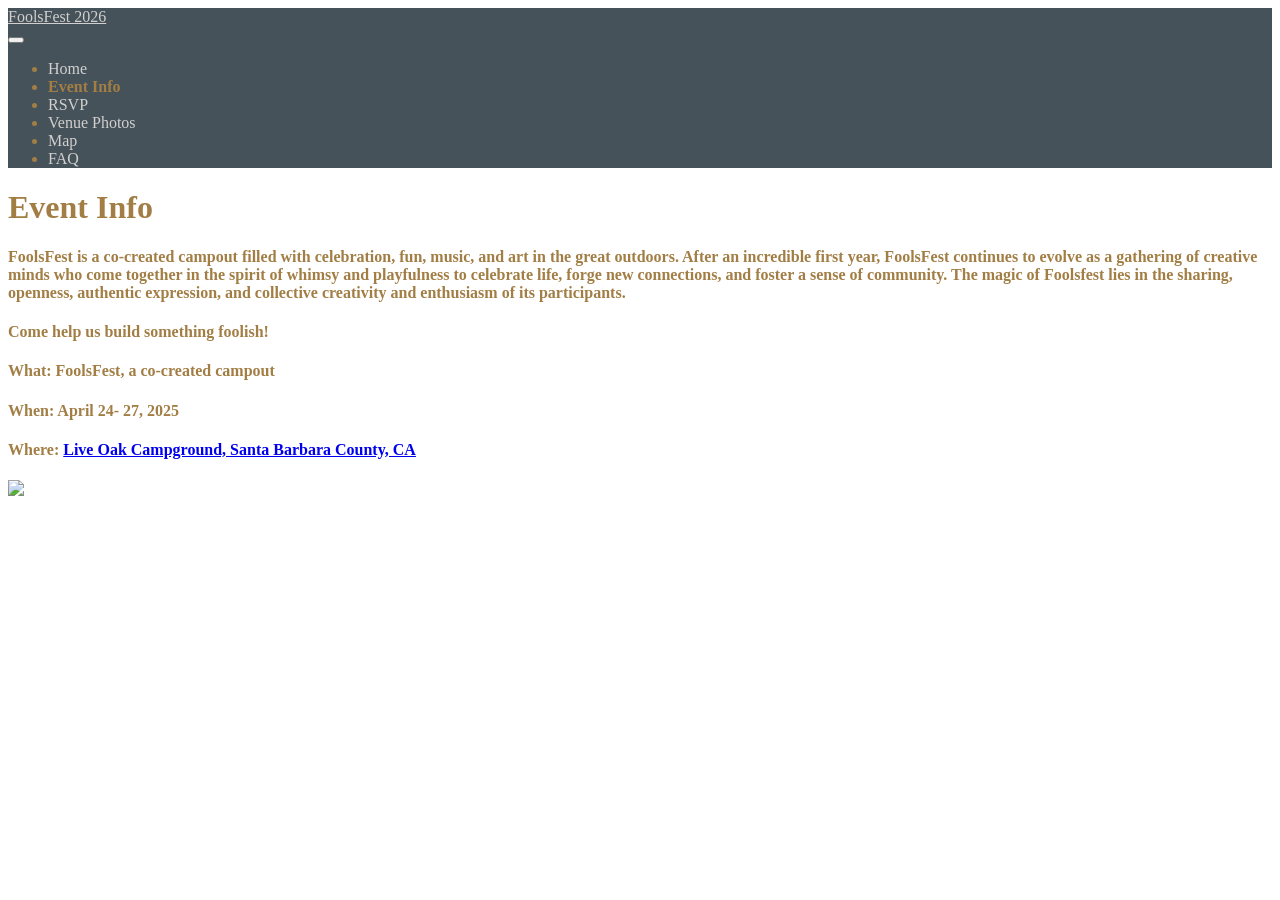
==== docs/Event_Info.html @ 2bf1d5db "+update color scheme for 2006" ====
<!DOCTYPE html>
<html xmlns="http://www.w3.org/1999/xhtml" lang="en" xml:lang="en"><head>

<meta charset="utf-8">
<meta name="generator" content="quarto-1.6.40">

<meta name="viewport" content="width=device-width, initial-scale=1.0, user-scalable=yes">


<title>Event Info – FoolsFest 2026</title>
<style>
code{white-space: pre-wrap;}
span.smallcaps{font-variant: small-caps;}
div.columns{display: flex; gap: min(4vw, 1.5em);}
div.column{flex: auto; overflow-x: auto;}
div.hanging-indent{margin-left: 1.5em; text-indent: -1.5em;}
ul.task-list{list-style: none;}
ul.task-list li input[type="checkbox"] {
  width: 0.8em;
  margin: 0 0.8em 0.2em -1em; /* quarto-specific, see https://github.com/quarto-dev/quarto-cli/issues/4556 */ 
  vertical-align: middle;
}
</style>


<script src="site_libs/quarto-nav/quarto-nav.js"></script>
<script src="site_libs/quarto-nav/headroom.min.js"></script>
<script src="site_libs/clipboard/clipboard.min.js"></script>
<script src="site_libs/quarto-search/autocomplete.umd.js"></script>
<script src="site_libs/quarto-search/fuse.min.js"></script>
<script src="site_libs/quarto-search/quarto-search.js"></script>
<meta name="quarto:offset" content="./">
<link href="./jesters_cap_icon.png" rel="icon" type="image/png">
<script src="site_libs/quarto-html/quarto.js"></script>
<script src="site_libs/quarto-html/popper.min.js"></script>
<script src="site_libs/quarto-html/tippy.umd.min.js"></script>
<script src="site_libs/quarto-html/anchor.min.js"></script>
<link href="site_libs/quarto-html/tippy.css" rel="stylesheet">
<link href="site_libs/quarto-html/quarto-syntax-highlighting-dark-8ea72dc5fed832574809a9c94082fbbb.css" rel="stylesheet" id="quarto-text-highlighting-styles">
<script src="site_libs/bootstrap/bootstrap.min.js"></script>
<link href="site_libs/bootstrap/bootstrap-icons.css" rel="stylesheet">
<link href="site_libs/bootstrap/bootstrap-97e8118aa17df01863e4d4c59f1f926f.min.css" rel="stylesheet" append-hash="true" id="quarto-bootstrap" data-mode="dark">
<script id="quarto-search-options" type="application/json">{
  "location": "navbar",
  "copy-button": false,
  "collapse-after": 3,
  "panel-placement": "end",
  "type": "overlay",
  "limit": 50,
  "keyboard-shortcut": [
    "f",
    "/",
    "s"
  ],
  "show-item-context": false,
  "language": {
    "search-no-results-text": "No results",
    "search-matching-documents-text": "matching documents",
    "search-copy-link-title": "Copy link to search",
    "search-hide-matches-text": "Hide additional matches",
    "search-more-match-text": "more match in this document",
    "search-more-matches-text": "more matches in this document",
    "search-clear-button-title": "Clear",
    "search-text-placeholder": "",
    "search-detached-cancel-button-title": "Cancel",
    "search-submit-button-title": "Submit",
    "search-label": "Search"
  }
}</script>


<link rel="stylesheet" href="styles.css">
</head>

<body class="nav-fixed">

<div id="quarto-search-results"></div>
  <header id="quarto-header" class="headroom fixed-top">
    <nav class="navbar navbar-expand-lg " data-bs-theme="dark">
      <div class="navbar-container container-fluid">
      <div class="navbar-brand-container mx-auto">
    <a class="navbar-brand" href="./index.html">
    <span class="navbar-title">FoolsFest 2026</span>
    </a>
  </div>
            <div id="quarto-search" class="" title="Search"></div>
          <button class="navbar-toggler" type="button" data-bs-toggle="collapse" data-bs-target="#navbarCollapse" aria-controls="navbarCollapse" role="menu" aria-expanded="false" aria-label="Toggle navigation" onclick="if (window.quartoToggleHeadroom) { window.quartoToggleHeadroom(); }">
  <span class="navbar-toggler-icon"></span>
</button>
          <div class="collapse navbar-collapse" id="navbarCollapse">
            <ul class="navbar-nav navbar-nav-scroll me-auto">
  <li class="nav-item">
    <a class="nav-link" href="./index.html"> 
<span class="menu-text">Home</span></a>
  </li>  
  <li class="nav-item">
    <a class="nav-link active" href="./Event_Info.html" aria-current="page"> 
<span class="menu-text">Event Info</span></a>
  </li>  
  <li class="nav-item">
    <a class="nav-link" href="./RSVP.html"> 
<span class="menu-text">RSVP</span></a>
  </li>  
  <li class="nav-item">
    <a class="nav-link" href="./Venue_Photos.html"> 
<span class="menu-text">Venue Photos</span></a>
  </li>  
  <li class="nav-item">
    <a class="nav-link" href="./Map.html"> 
<span class="menu-text">Map</span></a>
  </li>  
  <li class="nav-item">
    <a class="nav-link" href="./FAQ.html"> 
<span class="menu-text">FAQ</span></a>
  </li>  
</ul>
          </div> <!-- /navcollapse -->
            <div class="quarto-navbar-tools">
</div>
      </div> <!-- /container-fluid -->
    </nav>
</header>
<!-- content -->
<div id="quarto-content" class="quarto-container page-columns page-rows-contents page-layout-article page-navbar">
<!-- sidebar -->
<!-- margin-sidebar -->
    <div id="quarto-margin-sidebar" class="sidebar margin-sidebar zindex-bottom">
        
    </div>
<!-- main -->
<main class="content" id="quarto-document-content">

<header id="title-block-header" class="quarto-title-block default">
<div class="quarto-title">
<h1 class="title">Event Info</h1>
</div>



<div class="quarto-title-meta">

    
  
    
  </div>
  


</header>


<section id="foolsfest-is-a-co-created-campout-filled-with-celebration-fun-music-and-art-in-the-great-outdoors.[base64].-the-magic-of-foolsfest-lies-in-the-sharing-openness-authentic-expression-and-collective-creativity-and-enthusiasm-of-its-participants." class="level4">
<h4 class="anchored" data-anchor-id="foolsfest-is-a-co-created-campout-filled-with-celebration-fun-music-and-art-in-the-great-outdoors.[base64].-the-magic-of-foolsfest-lies-in-the-sharing-openness-authentic-expression-and-collective-creativity-and-enthusiasm-of-its-participants."><strong>FoolsFest is a co-created campout filled with celebration, fun, music, and art in the great outdoors. After an incredible first year, FoolsFest continues to evolve as a gathering of creative minds who come together in the spirit of whimsy and playfulness to celebrate life, forge new connections, and foster a sense of community. The magic of Foolsfest lies in the sharing, openness, authentic expression, and collective creativity and enthusiasm of its participants.</strong></h4>
</section>
<section id="come-help-us-build-something-foolish" class="level4">
<h4 class="anchored" data-anchor-id="come-help-us-build-something-foolish"><strong>Come help us build something foolish!</strong></h4>
</section>
<section id="what-foolsfest-a-co-created-campout" class="level4">
<h4 class="anchored" data-anchor-id="what-foolsfest-a-co-created-campout"><strong>What: FoolsFest, a co-created campout</strong></h4>
</section>
<section id="when-april-24--27-2025" class="level4">
<h4 class="anchored" data-anchor-id="when-april-24--27-2025"><strong>When: April 24- 27, 2025</strong></h4>
</section>
<section id="where-live-oak-campground-santa-barbara-county-ca" class="level4">
<h4 class="anchored" data-anchor-id="where-live-oak-campground-santa-barbara-county-ca"><strong>Where: <a href="https://www.google.com/maps/place/Live+Oak+Camp/@34.5543562,-119.8818684,15z/data=!4m6!3m5!1s0x80e9437d99e398fd:0x811c9e578a278160!8m2!3d34.5543562!4d-119.8818684!16s%2Fg%2F1tdftg1k?entry=ttu">Live Oak Campground, Santa Barbara County, CA</a></strong></h4>
</section>
<section id="section" class="level4">
<h4 class="anchored" data-anchor-id="section"></h4>
</section>
<section id="section-1" class="level4">
<h4 class="anchored" data-anchor-id="section-1"></h4>
<p><img src="img/pecker_oak.jpeg" class="img-fluid"></p>


</section>

</main> <!-- /main -->
<script id="quarto-html-after-body" type="application/javascript">
window.document.addEventListener("DOMContentLoaded", function (event) {
  const toggleBodyColorMode = (bsSheetEl) => {
    const mode = bsSheetEl.getAttribute("data-mode");
    const bodyEl = window.document.querySelector("body");
    if (mode === "dark") {
      bodyEl.classList.add("quarto-dark");
      bodyEl.classList.remove("quarto-light");
    } else {
      bodyEl.classList.add("quarto-light");
      bodyEl.classList.remove("quarto-dark");
    }
  }
  const toggleBodyColorPrimary = () => {
    const bsSheetEl = window.document.querySelector("link#quarto-bootstrap");
    if (bsSheetEl) {
      toggleBodyColorMode(bsSheetEl);
    }
  }
  toggleBodyColorPrimary();  
  const icon = "";
  const anchorJS = new window.AnchorJS();
  anchorJS.options = {
    placement: 'right',
    icon: icon
  };
  anchorJS.add('.anchored');
  const isCodeAnnotation = (el) => {
    for (const clz of el.classList) {
      if (clz.startsWith('code-annotation-')) {                     
        return true;
      }
    }
    return false;
  }
  const onCopySuccess = function(e) {
    // button target
    const button = e.trigger;
    // don't keep focus
    button.blur();
    // flash "checked"
    button.classList.add('code-copy-button-checked');
    var currentTitle = button.getAttribute("title");
    button.setAttribute("title", "Copied!");
    let tooltip;
    if (window.bootstrap) {
      button.setAttribute("data-bs-toggle", "tooltip");
      button.setAttribute("data-bs-placement", "left");
      button.setAttribute("data-bs-title", "Copied!");
      tooltip = new bootstrap.Tooltip(button, 
        { trigger: "manual", 
          customClass: "code-copy-button-tooltip",
          offset: [0, -8]});
      tooltip.show();    
    }
    setTimeout(function() {
      if (tooltip) {
        tooltip.hide();
        button.removeAttribute("data-bs-title");
        button.removeAttribute("data-bs-toggle");
        button.removeAttribute("data-bs-placement");
      }
      button.setAttribute("title", currentTitle);
      button.classList.remove('code-copy-button-checked');
    }, 1000);
    // clear code selection
    e.clearSelection();
  }
  const getTextToCopy = function(trigger) {
      const codeEl = trigger.previousElementSibling.cloneNode(true);
      for (const childEl of codeEl.children) {
        if (isCodeAnnotation(childEl)) {
          childEl.remove();
        }
      }
      return codeEl.innerText;
  }
  const clipboard = new window.ClipboardJS('.code-copy-button:not([data-in-quarto-modal])', {
    text: getTextToCopy
  });
  clipboard.on('success', onCopySuccess);
  if (window.document.getElementById('quarto-embedded-source-code-modal')) {
    const clipboardModal = new window.ClipboardJS('.code-copy-button[data-in-quarto-modal]', {
      text: getTextToCopy,
      container: window.document.getElementById('quarto-embedded-source-code-modal')
    });
    clipboardModal.on('success', onCopySuccess);
  }
    var localhostRegex = new RegExp(/^(?:http|https):\/\/localhost\:?[0-9]*\//);
    var mailtoRegex = new RegExp(/^mailto:/);
      var filterRegex = new RegExp('/' + window.location.host + '/');
    var isInternal = (href) => {
        return filterRegex.test(href) || localhostRegex.test(href) || mailtoRegex.test(href);
    }
    // Inspect non-navigation links and adorn them if external
 	var links = window.document.querySelectorAll('a[href]:not(.nav-link):not(.navbar-brand):not(.toc-action):not(.sidebar-link):not(.sidebar-item-toggle):not(.pagination-link):not(.no-external):not([aria-hidden]):not(.dropdown-item):not(.quarto-navigation-tool):not(.about-link)');
    for (var i=0; i<links.length; i++) {
      const link = links[i];
      if (!isInternal(link.href)) {
        // undo the damage that might have been done by quarto-nav.js in the case of
        // links that we want to consider external
        if (link.dataset.originalHref !== undefined) {
          link.href = link.dataset.originalHref;
        }
      }
    }
  function tippyHover(el, contentFn, onTriggerFn, onUntriggerFn) {
    const config = {
      allowHTML: true,
      maxWidth: 500,
      delay: 100,
      arrow: false,
      appendTo: function(el) {
          return el.parentElement;
      },
      interactive: true,
      interactiveBorder: 10,
      theme: 'quarto',
      placement: 'bottom-start',
    };
    if (contentFn) {
      config.content = contentFn;
    }
    if (onTriggerFn) {
      config.onTrigger = onTriggerFn;
    }
    if (onUntriggerFn) {
      config.onUntrigger = onUntriggerFn;
    }
    window.tippy(el, config); 
  }
  const noterefs = window.document.querySelectorAll('a[role="doc-noteref"]');
  for (var i=0; i<noterefs.length; i++) {
    const ref = noterefs[i];
    tippyHover(ref, function() {
      // use id or data attribute instead here
      let href = ref.getAttribute('data-footnote-href') || ref.getAttribute('href');
      try { href = new URL(href).hash; } catch {}
      const id = href.replace(/^#\/?/, "");
      const note = window.document.getElementById(id);
      if (note) {
        return note.innerHTML;
      } else {
        return "";
      }
    });
  }
  const xrefs = window.document.querySelectorAll('a.quarto-xref');
  const processXRef = (id, note) => {
    // Strip column container classes
    const stripColumnClz = (el) => {
      el.classList.remove("page-full", "page-columns");
      if (el.children) {
        for (const child of el.children) {
          stripColumnClz(child);
        }
      }
    }
    stripColumnClz(note)
    if (id === null || id.startsWith('sec-')) {
      // Special case sections, only their first couple elements
      const container = document.createElement("div");
      if (note.children && note.children.length > 2) {
        container.appendChild(note.children[0].cloneNode(true));
        for (let i = 1; i < note.children.length; i++) {
          const child = note.children[i];
          if (child.tagName === "P" && child.innerText === "") {
            continue;
          } else {
            container.appendChild(child.cloneNode(true));
            break;
          }
        }
        if (window.Quarto?.typesetMath) {
          window.Quarto.typesetMath(container);
        }
        return container.innerHTML
      } else {
        if (window.Quarto?.typesetMath) {
          window.Quarto.typesetMath(note);
        }
        return note.innerHTML;
      }
    } else {
      // Remove any anchor links if they are present
      const anchorLink = note.querySelector('a.anchorjs-link');
      if (anchorLink) {
        anchorLink.remove();
      }
      if (window.Quarto?.typesetMath) {
        window.Quarto.typesetMath(note);
      }
      if (note.classList.contains("callout")) {
        return note.outerHTML;
      } else {
        return note.innerHTML;
      }
    }
  }
  for (var i=0; i<xrefs.length; i++) {
    const xref = xrefs[i];
    tippyHover(xref, undefined, function(instance) {
      instance.disable();
      let url = xref.getAttribute('href');
      let hash = undefined; 
      if (url.startsWith('#')) {
        hash = url;
      } else {
        try { hash = new URL(url).hash; } catch {}
      }
      if (hash) {
        const id = hash.replace(/^#\/?/, "");
        const note = window.document.getElementById(id);
        if (note !== null) {
          try {
            const html = processXRef(id, note.cloneNode(true));
            instance.setContent(html);
          } finally {
            instance.enable();
            instance.show();
          }
        } else {
          // See if we can fetch this
          fetch(url.split('#')[0])
          .then(res => res.text())
          .then(html => {
            const parser = new DOMParser();
            const htmlDoc = parser.parseFromString(html, "text/html");
            const note = htmlDoc.getElementById(id);
            if (note !== null) {
              const html = processXRef(id, note);
              instance.setContent(html);
            } 
          }).finally(() => {
            instance.enable();
            instance.show();
          });
        }
      } else {
        // See if we can fetch a full url (with no hash to target)
        // This is a special case and we should probably do some content thinning / targeting
        fetch(url)
        .then(res => res.text())
        .then(html => {
          const parser = new DOMParser();
          const htmlDoc = parser.parseFromString(html, "text/html");
          const note = htmlDoc.querySelector('main.content');
          if (note !== null) {
            // This should only happen for chapter cross references
            // (since there is no id in the URL)
            // remove the first header
            if (note.children.length > 0 && note.children[0].tagName === "HEADER") {
              note.children[0].remove();
            }
            const html = processXRef(null, note);
            instance.setContent(html);
          } 
        }).finally(() => {
          instance.enable();
          instance.show();
        });
      }
    }, function(instance) {
    });
  }
      let selectedAnnoteEl;
      const selectorForAnnotation = ( cell, annotation) => {
        let cellAttr = 'data-code-cell="' + cell + '"';
        let lineAttr = 'data-code-annotation="' +  annotation + '"';
        const selector = 'span[' + cellAttr + '][' + lineAttr + ']';
        return selector;
      }
      const selectCodeLines = (annoteEl) => {
        const doc = window.document;
        const targetCell = annoteEl.getAttribute("data-target-cell");
        const targetAnnotation = annoteEl.getAttribute("data-target-annotation");
        const annoteSpan = window.document.querySelector(selectorForAnnotation(targetCell, targetAnnotation));
        const lines = annoteSpan.getAttribute("data-code-lines").split(",");
        const lineIds = lines.map((line) => {
          return targetCell + "-" + line;
        })
        let top = null;
        let height = null;
        let parent = null;
        if (lineIds.length > 0) {
            //compute the position of the single el (top and bottom and make a div)
            const el = window.document.getElementById(lineIds[0]);
            top = el.offsetTop;
            height = el.offsetHeight;
            parent = el.parentElement.parentElement;
          if (lineIds.length > 1) {
            const lastEl = window.document.getElementById(lineIds[lineIds.length - 1]);
            const bottom = lastEl.offsetTop + lastEl.offsetHeight;
            height = bottom - top;
          }
          if (top !== null && height !== null && parent !== null) {
            // cook up a div (if necessary) and position it 
            let div = window.document.getElementById("code-annotation-line-highlight");
            if (div === null) {
              div = window.document.createElement("div");
              div.setAttribute("id", "code-annotation-line-highlight");
              div.style.position = 'absolute';
              parent.appendChild(div);
            }
            div.style.top = top - 2 + "px";
            div.style.height = height + 4 + "px";
            div.style.left = 0;
            let gutterDiv = window.document.getElementById("code-annotation-line-highlight-gutter");
            if (gutterDiv === null) {
              gutterDiv = window.document.createElement("div");
              gutterDiv.setAttribute("id", "code-annotation-line-highlight-gutter");
              gutterDiv.style.position = 'absolute';
              const codeCell = window.document.getElementById(targetCell);
              const gutter = codeCell.querySelector('.code-annotation-gutter');
              gutter.appendChild(gutterDiv);
            }
            gutterDiv.style.top = top - 2 + "px";
            gutterDiv.style.height = height + 4 + "px";
          }
          selectedAnnoteEl = annoteEl;
        }
      };
      const unselectCodeLines = () => {
        const elementsIds = ["code-annotation-line-highlight", "code-annotation-line-highlight-gutter"];
        elementsIds.forEach((elId) => {
          const div = window.document.getElementById(elId);
          if (div) {
            div.remove();
          }
        });
        selectedAnnoteEl = undefined;
      };
        // Handle positioning of the toggle
    window.addEventListener(
      "resize",
      throttle(() => {
        elRect = undefined;
        if (selectedAnnoteEl) {
          selectCodeLines(selectedAnnoteEl);
        }
      }, 10)
    );
    function throttle(fn, ms) {
    let throttle = false;
    let timer;
      return (...args) => {
        if(!throttle) { // first call gets through
            fn.apply(this, args);
            throttle = true;
        } else { // all the others get throttled
            if(timer) clearTimeout(timer); // cancel #2
            timer = setTimeout(() => {
              fn.apply(this, args);
              timer = throttle = false;
            }, ms);
        }
      };
    }
      // Attach click handler to the DT
      const annoteDls = window.document.querySelectorAll('dt[data-target-cell]');
      for (const annoteDlNode of annoteDls) {
        annoteDlNode.addEventListener('click', (event) => {
          const clickedEl = event.target;
          if (clickedEl !== selectedAnnoteEl) {
            unselectCodeLines();
            const activeEl = window.document.querySelector('dt[data-target-cell].code-annotation-active');
            if (activeEl) {
              activeEl.classList.remove('code-annotation-active');
            }
            selectCodeLines(clickedEl);
            clickedEl.classList.add('code-annotation-active');
          } else {
            // Unselect the line
            unselectCodeLines();
            clickedEl.classList.remove('code-annotation-active');
          }
        });
      }
  const findCites = (el) => {
    const parentEl = el.parentElement;
    if (parentEl) {
      const cites = parentEl.dataset.cites;
      if (cites) {
        return {
          el,
          cites: cites.split(' ')
        };
      } else {
        return findCites(el.parentElement)
      }
    } else {
      return undefined;
    }
  };
  var bibliorefs = window.document.querySelectorAll('a[role="doc-biblioref"]');
  for (var i=0; i<bibliorefs.length; i++) {
    const ref = bibliorefs[i];
    const citeInfo = findCites(ref);
    if (citeInfo) {
      tippyHover(citeInfo.el, function() {
        var popup = window.document.createElement('div');
        citeInfo.cites.forEach(function(cite) {
          var citeDiv = window.document.createElement('div');
          citeDiv.classList.add('hanging-indent');
          citeDiv.classList.add('csl-entry');
          var biblioDiv = window.document.getElementById('ref-' + cite);
          if (biblioDiv) {
            citeDiv.innerHTML = biblioDiv.innerHTML;
          }
          popup.appendChild(citeDiv);
        });
        return popup.innerHTML;
      });
    }
  }
});
</script>
</div> <!-- /content -->




</body></html>
---- docs/styles.css ----
/* ---------------- Header / Navbar ---------------- */
.navbar {
  background-color: #465259; /* River Bed */
}

.navbar .navbar-brand,
.navbar .nav-link {
  color: #d1d0cf; /* Quill Gray */
}

.navbar .nav-link:hover {
  color: #e4ca69; /* Equator */
}

.navbar .nav-link.active {
  color: #a27e45; /* Cape Palliser */
  font-weight: bold;
}

/* ---------------- Body Text ---------------- */
body {
  color:  #a27e45; /* River Bed */
}

/* ---------------- FAQ Page ---------------- */
.page-faq dd {
  color: #465259; /* River Bed */
}

.page-faq dt {
  color: #a27e45; /* Cape Palliser */
  font-weight: bold;
}

/* ---------------- Buttons ---------------- */
.button {
  background-color: #a27e45; /* Cape Palliser */
  color: #d1d0cf;            /* Quill Gray */
  border: none;
  padding: 15px 32px;
  font-size: 32px;
  cursor: pointer;
}

.button:hover {
  background-color: #e4ca69; /* Equator */
}

.rsvp-button {
  display: inline-block;
  padding: 15px 30px;
  font-size: 32px;
  font-weight: bold;
  text-align: center;
  text-decoration: none;
  border-radius: 8px;
  background-color: #a27e45; /* Cape Palliser */
  color: #d1d0cf;            /* Quill Gray */
  border: 2px solid #d1d0cf;
  box-shadow: 0 4px 6px rgba(0, 0, 0, 0.1);
  transition: background-color 0.3s ease, transform 0.2s ease;
}

.rsvp-button:hover {
  background-color: #e4ca69; /* Equator */
  transform: translateY(-2px);
}

/* ---------------- Margin Sidebar ("On This Page") ---------------- */
.toc-wrapper {
  background-color: #465259; /* River Bed */
  padding: 10px;
  border-radius: 6px;
}

.nav-link {
  color: #d1d0cf; /* Quill Gray */
  text-decoration: none;
}

.nav-link:hover {
  color: #e4ca69; /* Equator */
}

.nav-link.active {
  color: #a27e45 !important; /* Cape Palliser */
  font-weight: bold;
}

/* ---------------- Global Link Colors ---------------- */
:root {
  --bs-link-color: #465259;       /* River Bed */
  --bs-link-hover-color: #e4ca69; /* Equator */
}
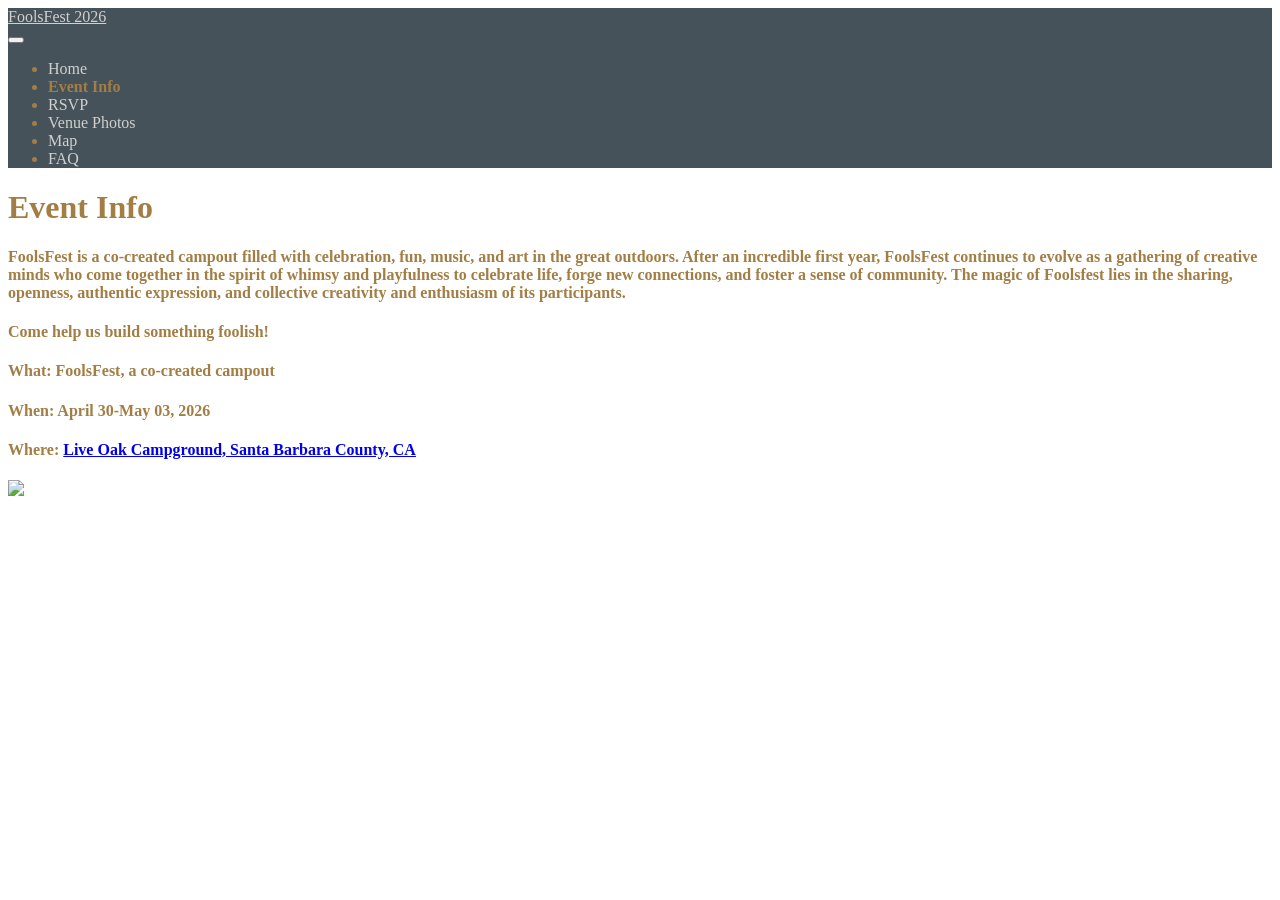
==== commit 0c4b15dc: "FAQ and event date updates" ====
--- a/docs/Event_Info.html
+++ b/docs/Event_Info.html
@@ -158,8 +158,8 @@
 <section id="what-foolsfest-a-co-created-campout" class="level4">
 <h4 class="anchored" data-anchor-id="what-foolsfest-a-co-created-campout"><strong>What: FoolsFest, a co-created campout</strong></h4>
 </section>
-<section id="when-april-24--27-2025" class="level4">
-<h4 class="anchored" data-anchor-id="when-april-24--27-2025"><strong>When: April 24- 27, 2025</strong></h4>
+<section id="when-april-30-may-03-2026" class="level4">
+<h4 class="anchored" data-anchor-id="when-april-30-may-03-2026"><strong>When: April 30-May 03, 2026</strong></h4>
 </section>
 <section id="where-live-oak-campground-santa-barbara-county-ca" class="level4">
 <h4 class="anchored" data-anchor-id="where-live-oak-campground-santa-barbara-county-ca"><strong>Where: <a href="https://www.google.com/maps/place/Live+Oak+Camp/@34.5543562,-119.8818684,15z/data=!4m6!3m5!1s0x80e9437d99e398fd:0x811c9e578a278160!8m2!3d34.5543562!4d-119.8818684!16s%2Fg%2F1tdftg1k?entry=ttu">Live Oak Campground, Santa Barbara County, CA</a></strong></h4>
--- a/docs/styles.css
+++ b/docs/styles.css
@@ -92,3 +92,15 @@
   --bs-link-color: #465259;       /* River Bed */
   --bs-link-hover-color: #e4ca69; /* Equator */
 }
+
+.rsvp-center {
+  display: flex;
+  justify-content: center;
+}
+
+@media (max-width: 768px) {
+  .quarto-about img {
+    width: 80%;
+  }
+}
+
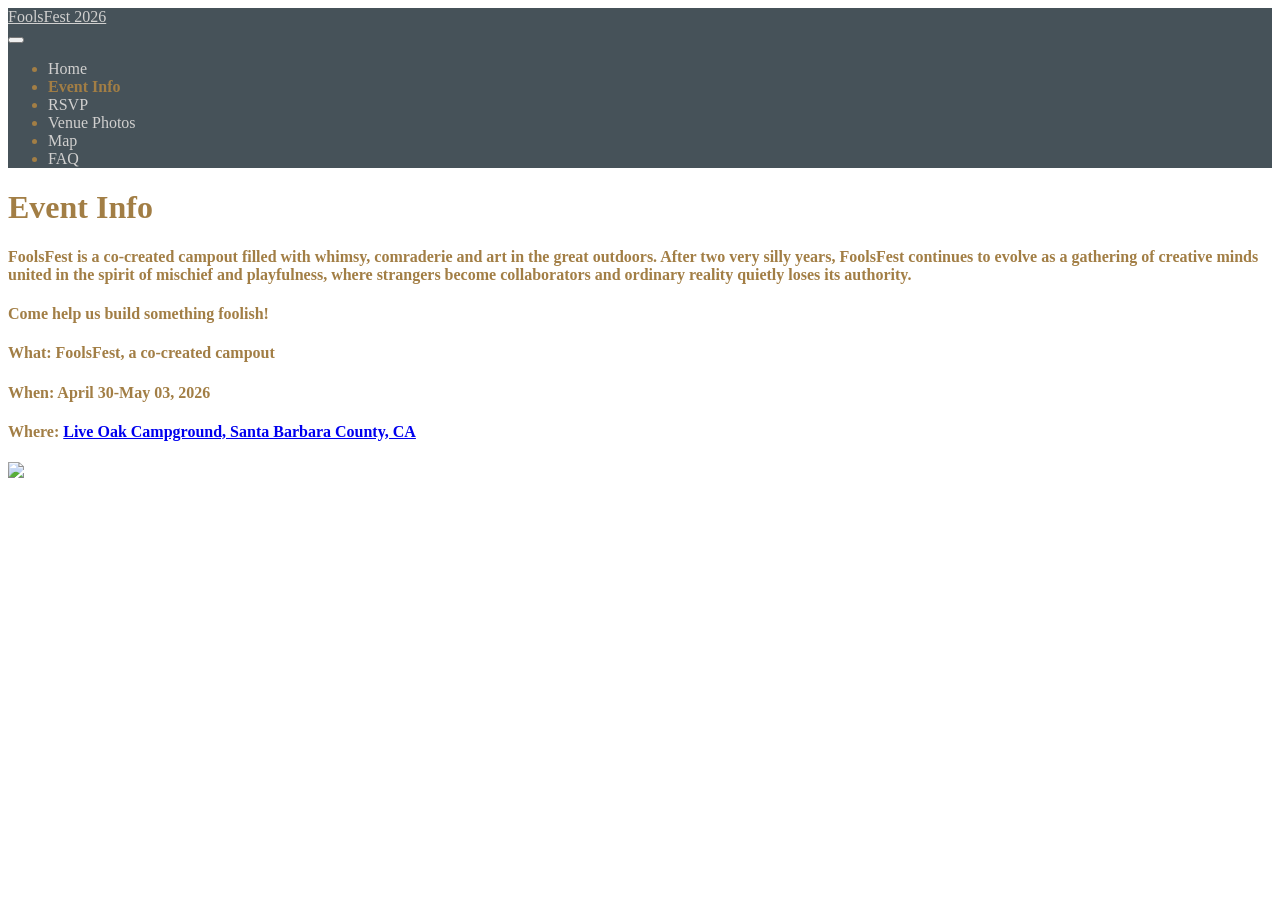
==== commit 6a0ec373: "general language and formatting update" ====
--- a/docs/Event_Info.html
+++ b/docs/Event_Info.html
@@ -149,8 +149,8 @@
 </header>
 
 
-<section id="foolsfest-is-a-co-created-campout-filled-with-celebration-fun-music-and-art-in-the-great-outdoors.[base64].-the-magic-of-foolsfest-lies-in-the-sharing-openness-authentic-expression-and-collective-creativity-and-enthusiasm-of-its-participants." class="level4">
-<h4 class="anchored" data-anchor-id="foolsfest-is-a-co-created-campout-filled-with-celebration-fun-music-and-art-in-the-great-outdoors.[base64].-the-magic-of-foolsfest-lies-in-the-sharing-openness-authentic-expression-and-collective-creativity-and-enthusiasm-of-its-participants."><strong>FoolsFest is a co-created campout filled with celebration, fun, music, and art in the great outdoors. After an incredible first year, FoolsFest continues to evolve as a gathering of creative minds who come together in the spirit of whimsy and playfulness to celebrate life, forge new connections, and foster a sense of community. The magic of Foolsfest lies in the sharing, openness, authentic expression, and collective creativity and enthusiasm of its participants.</strong></h4>
+<section id="foolsfest-is-a-co-created-campout-filled-with-whimsy-comraderie-and-art-in-the-great-outdoors.[base64]." class="level4">
+<h4 class="anchored" data-anchor-id="foolsfest-is-a-co-created-campout-filled-with-whimsy-comraderie-and-art-in-the-great-outdoors.[base64]."><strong>FoolsFest is a co-created campout filled with whimsy, comraderie and art in the great outdoors. After two very silly years, FoolsFest continues to evolve as a gathering of creative minds united in the spirit of mischief and playfulness,</strong> where strangers become collaborators <strong>and o</strong>rdinary reality quietly loses its authority.</h4>
 </section>
 <section id="come-help-us-build-something-foolish" class="level4">
 <h4 class="anchored" data-anchor-id="come-help-us-build-something-foolish"><strong>Come help us build something foolish!</strong></h4>
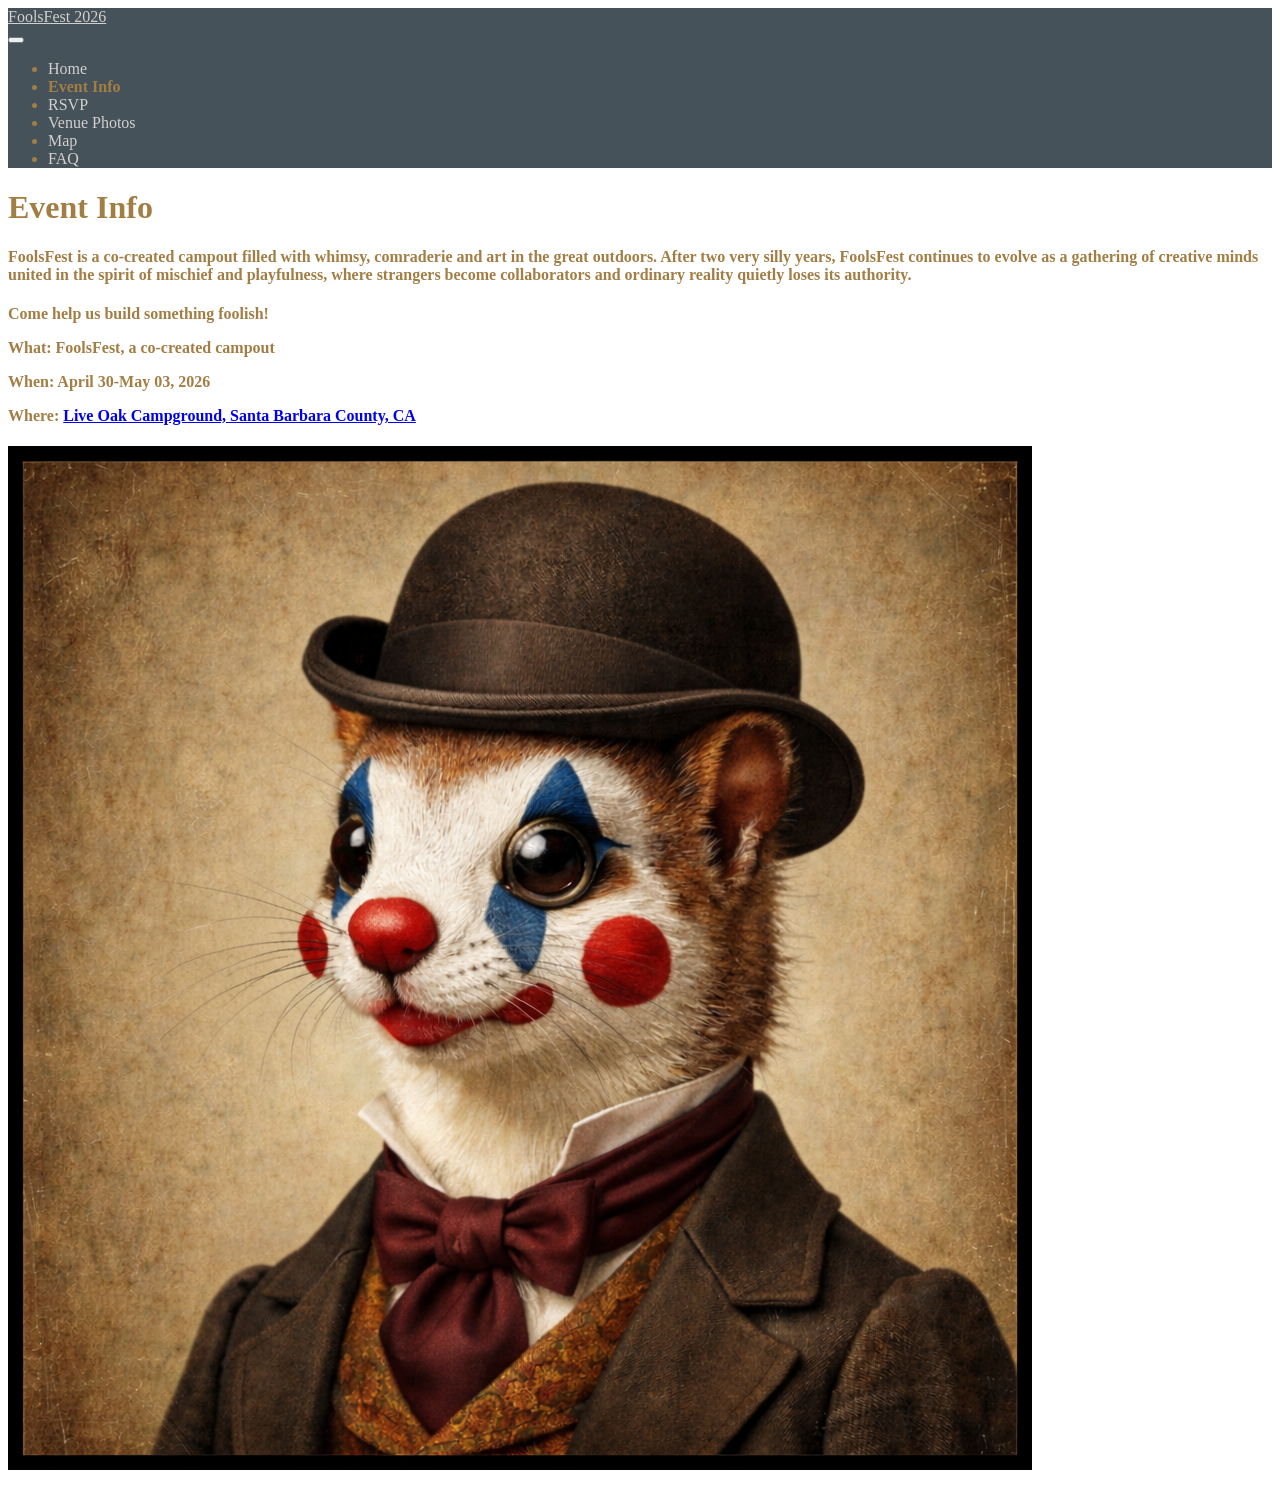
==== commit 5f655196: "+more animal pics" ====
--- a/docs/Event_Info.html
+++ b/docs/Event_Info.html
@@ -150,26 +150,18 @@
 
 
 <section id="foolsfest-is-a-co-created-campout-filled-with-whimsy-comraderie-and-art-in-the-great-outdoors.[base64]." class="level4">
-<h4 class="anchored" data-anchor-id="foolsfest-is-a-co-created-campout-filled-with-whimsy-comraderie-and-art-in-the-great-outdoors.[base64]."><strong>FoolsFest is a co-created campout filled with whimsy, comraderie and art in the great outdoors. After two very silly years, FoolsFest continues to evolve as a gathering of creative minds united in the spirit of mischief and playfulness,</strong> where strangers become collaborators <strong>and o</strong>rdinary reality quietly loses its authority.</h4>
-</section>
-<section id="come-help-us-build-something-foolish" class="level4">
-<h4 class="anchored" data-anchor-id="come-help-us-build-something-foolish"><strong>Come help us build something foolish!</strong></h4>
-</section>
-<section id="what-foolsfest-a-co-created-campout" class="level4">
-<h4 class="anchored" data-anchor-id="what-foolsfest-a-co-created-campout"><strong>What: FoolsFest, a co-created campout</strong></h4>
-</section>
-<section id="when-april-30-may-03-2026" class="level4">
-<h4 class="anchored" data-anchor-id="when-april-30-may-03-2026"><strong>When: April 30-May 03, 2026</strong></h4>
-</section>
-<section id="where-live-oak-campground-santa-barbara-county-ca" class="level4">
-<h4 class="anchored" data-anchor-id="where-live-oak-campground-santa-barbara-county-ca"><strong>Where: <a href="https://www.google.com/maps/place/Live+Oak+Camp/@34.5543562,-119.8818684,15z/data=!4m6!3m5!1s0x80e9437d99e398fd:0x811c9e578a278160!8m2!3d34.5543562!4d-119.8818684!16s%2Fg%2F1tdftg1k?entry=ttu">Live Oak Campground, Santa Barbara County, CA</a></strong></h4>
+<h4 class="anchored" data-anchor-id="foolsfest-is-a-co-created-campout-filled-with-whimsy-comraderie-and-art-in-the-great-outdoors.[base64].">FoolsFest is a co-created campout filled with whimsy, comraderie and art in the great outdoors. After two very silly years, FoolsFest continues to evolve as a gathering of creative minds united in the spirit of mischief and playfulness, where strangers become collaborators and ordinary reality quietly loses its authority.</h4>
+<p><strong>Come help us build something foolish!</strong></p>
+<p><strong>What: FoolsFest, a co-created campout</strong></p>
+<p><strong>When: April 30-May 03, 2026</strong></p>
+<p><strong>Where: <a href="https://www.google.com/maps/place/Live+Oak+Camp/@34.5543562,-119.8818684,15z/data=!4m6!3m5!1s0x80e9437d99e398fd:0x811c9e578a278160!8m2!3d34.5543562!4d-119.8818684!16s%2Fg%2F1tdftg1k?entry=ttu">Live Oak Campground, Santa Barbara County, CA</a></strong></p>
 </section>
 <section id="section" class="level4">
 <h4 class="anchored" data-anchor-id="section"></h4>
 </section>
 <section id="section-1" class="level4">
 <h4 class="anchored" data-anchor-id="section-1"></h4>
-<p><img src="img/pecker_oak.jpeg" class="img-fluid"></p>
+<p><img src="img/squirrel-clown.png" class="img-fluid"></p>
 
 
 </section>
